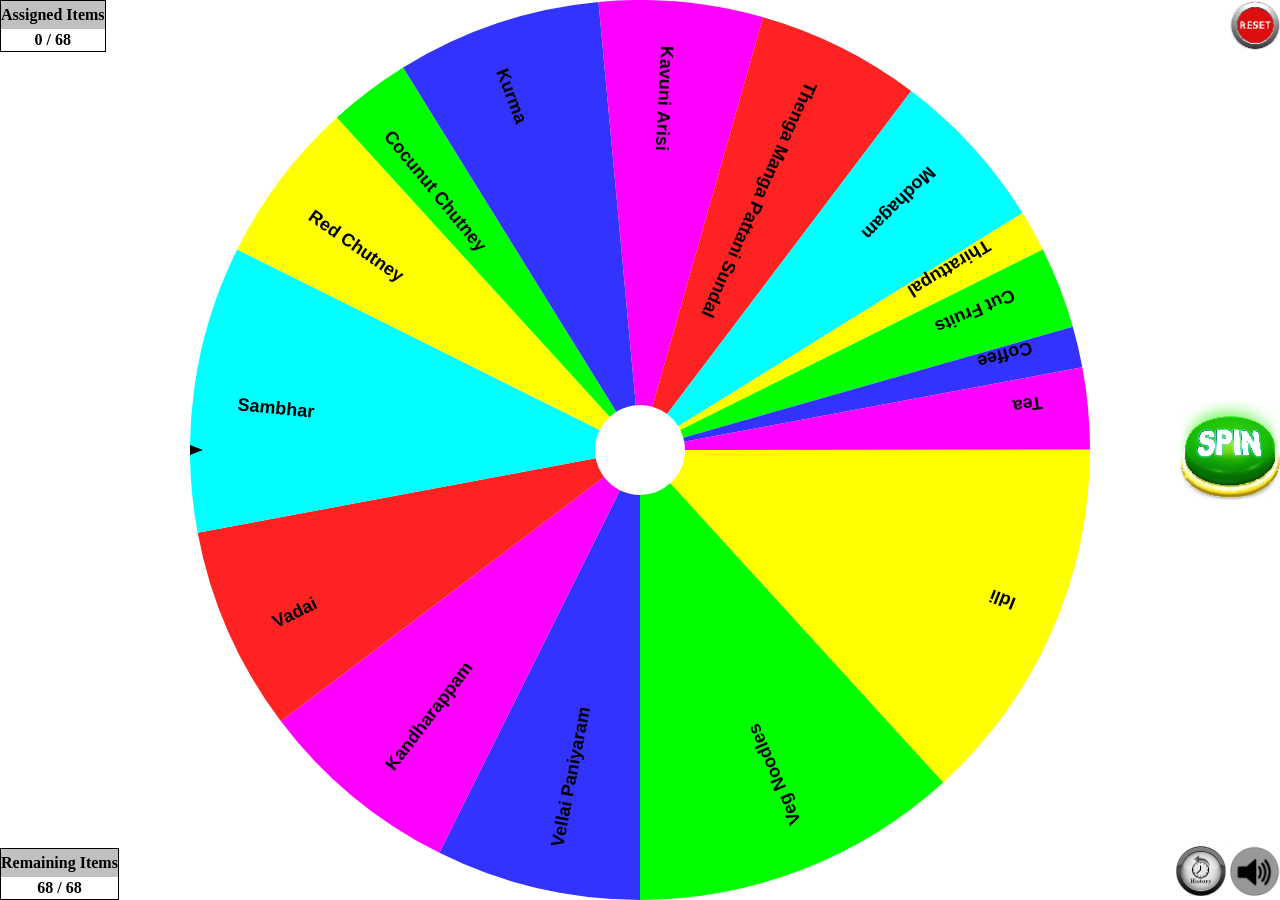
==== index.html @ e673d855 "count display bug fix + prompt for reset" ====
<!DOCTYPE html>
<html>
<head>
  <title>2019 Food Picks</title>
  <style type="text/css">
  table {
  	float: left;
  	margin: 50px;
  }
  table, th, td {
  	border: 1px solid black;
  }
  th, td {
  	padding: 10px;
  }
  button#undo {
  	float:right;
    background-color: #4CAF50; /* Green */
    border: 1px solid black;
    color: white;
    padding: 1px 20px;
    margin-left: 20px;
    font-size: 14px;  	
  }
  #manualAssignModal {
  	visibility: hidden;
  	position: fixed;
  	top: 0%;
  	left: 0%;
  	width: 100%;
  	height: 100%;
  	align-content: center;
  	z-index: 2000;
  	background-color: black;
  	opacity: 0.7;
  	filter: alpha(opacity=70);
  }
  #manualAssignWidget {
  	text-align: center;
    visibility: hidden;
    position: fixed;
  	top: 25%;
    left: 50%;
    width: 16em;
    height: 8em;
    margin-left: -8em;
    margin-top: -4em;
  	border: 2px solid black;
  	background-color: white;
  	z-index: 3000;
  	opacity: 1;
  	overflow: auto;
  }
  #manualAssignWidget div {
  	display: inline-block;
  	margin-bottom: 15px;
  }
  #manualAssignWidget button {
  	border: 1px solid black;
  	padding: 5px;
  	margin: 0px 10px 0px 10px;
  }
  #manualAssignWidget .header {
  	width: 100%; 
  	background-color: silver; 
  	text-align: center; 
  	padding-top: 10px;
  	padding-bottom: 10px;
  	font-weight: bold;
  }
  #leftTop {
  	left: 0px; 
  	top: 0px; 
  	position: absolute; 
  	z-index: 1000;
  }
  #leftBottom {
  	left: 0px; 
  	bottom: 0px; 
  	position: absolute; 
  	z-index: 1000; 
  }
  .box {
  	border: 1px solid black;
  }
  #leftTop label, #leftBottom label {
  	width: 100%;
    display: inline-block; 
    text-align: center;
    font-weight: bold;
    padding: 2px 0px 2px 0px;
  }
  #leftTop .header, #leftBottom .header {
  	width: 100%; 
  	background-color: silver; 
  	text-align: center; 
  	padding-top: 5px;
  	padding-bottom: 5px;
  	font-weight: bold;
  }
  </style>
</head>
<body style="padding: 0px; margin: 0px; background-color: transparent;">
  <script src="functions.js" type="text/javascript"></script>
  <script src="js/wheel.js?v=2" type="text/javascript"></script>
  
  <audio id="wheelAudio" preload="auto">
    <source src="sounds/WheelDecideFX1_Soft_Short.ogg" type="audio/ogg">
    <source src="sounds/WheelDecideFX1_Soft_Short.mp3" type="audio/mpeg">
  </audio>
  <audio id="wheelAudio2">
    <source src="sounds/WheelDecideFX1_Soft_Short.ogg" type="audio/ogg">
    <source src="sounds/WheelDecideFX1_Soft_Short.mp3" type="audio/mpeg">
  </audio>
  <audio id="wheelAudio3">
    <source src="sounds/WheelDecideFX1_Soft_Short.ogg" type="audio/ogg">
    <source src="sounds/WheelDecideFX1_Soft_Short.mp3" type="audio/mpeg">
  </audio>
  <audio id="wheelAudioFinal" preload="auto">
    <source src="sounds/wd-sound-fx-end.ogg" type="audio/ogg">
    <source src="sounds/wd-sound-fx-end.mp3" type="audio/mpeg">
  </audio>

  <div style="position: relative;">
    <canvas id="wheelcanvas" style="position: absolute; left: 0; top: 0; z-index: 0;" width="300" height="300">
    </canvas>
    <!-- 
    <canvas id="wheelcanvastop"
			style="position: absolute; left: 0; top: 0; z-index: 1;" width="300"
			height="300" onclick="spin();" onmousedown="wheelMouseDown(event);"
			onmousemove="wheelMouseMove(event);"
			onmouseup="wheelMouseUp(event); spin();"
			onmouseout="wheelMouseUp(event);">
    </canvas>
    -->
    <canvas id="wheelcanvastop"
			style="position: absolute; left: 0; top: 0; z-index: 1;" width="300"
			height="300" onmousedown="wheelMouseDown(event);"
			onmousemove="wheelMouseMove(event);"
			onmouseup="wheelMouseUp(event);"
			onmouseout="wheelMouseUp(event);">
    </canvas>
  </div>
  
  <div id="historyDiv" style="display:none;">
  	<table>
  	  <thead>
  	    <tr><th colspan="3">Assigned Items</th></tr>
  	    <tr><th>#</th><th>Time</th><th>Item</th></tr>
  	  </thead>
  	  <tbody id="assigned"></tbody>
  	  <tfoot>
  	    <tr><td colspan="3"><img src="images/plus-icon.png" style="float:right; width: 20px; height: 20px;" 
  	      title="Assign" onclick="showManualAssignment();"/></td></tr>
  	  </tfoot>
  	</table>
  	<table>
  	  <thead>
  	    <tr><th colspan="2">Remaining Items</th></tr>
  	    <tr><th>Item</th><th>Count</th></tr>
  	  </thead>
  	  <tbody id="remaining"></tbody>
  	  <tfoot>
  	    <tr><td><b>Total</b></td><th id="remainingCount"></th></tr>
  	  </tfoot>
  	</table>
  	<img src="images/return-button.png" id="returnButton" 
  	    style="right: 100px; top: 0px; position: absolute; width: 50px; height: 50px;" title="Return" onclick="hideHistory();"/>
  </div>
  
  <div id="leftTop" class="box">
  	 <div class="header">Assigned Items</div>
  	 <label id="countAssigned"></label>
  </div>
  <div id="leftBottom" class="box">
  	<div class="header">Remaining Items</div>
	<label id="countRemaining"></label>
  </div>
  <div id="reset" style="right: 0px; top: 0px; position: absolute; z-index: 1000;">
    <img src="images/reset-button.png" id="resetButton" style="width: 50px; height: 50px;" onclick="reset();"/>
  </div>
  <div id="spin" style="right: 50px; top: 100px; position: absolute; z-index: 1000;">
    <img src="images/spin-button.png" id="spinButton" style="width: 100px; height: 100px;" onclick="spin();"/>
  </div>
  <div id="wheelbuttons" style="right: 0px; bottom: 0px; position: absolute; z-index: 1000;">
    <img src="images/hist-icon.png" style="width: 50px; height: 50px;"  id="historyButton" onclick="showHistory();"/>
    <img src="images/wd-audio-on.png" id="mutebutton" style="width: 50px; height: 50px;" onclick="toggleMute(this);"/>
  </div>

  <script type="application/javascript">
		
    var colors = ["#FFFF00", "#00FF00","#3333FF","#FF00FF","#FF2222","#00FFFF" ];
    var restaurants_orig = [
    	"Idli", "Veg Noodles", "Vellai Paniyaram", "Kandharappam", "Vadai", 
    	"Sambhar", "Red Chutney", "Cocunut Chutney", "Kurma", "Kavuni Arisi", 
    	"Thenga Manga Pattani Sundal", "Modhagam", "Thirattupal", "Cut Fruits", "Coffee", 
    	"Tea"
    ];
    var restaurants = localStorage.options ? JSON.parse(localStorage.options) : restaurants_orig.slice(0);
    //var counts_orig = [10,6,6,6,8,9,4,4,1,1,4,4,1,4,1,1];
    //var counts = localStorage.counts ? JSON.parse(localStorage.counts) : counts_orig.slice(0);
    var weights_orig = [9, 8, 5, 5, 5, 7, 4, 2, 5, 4, 4, 4, 1, 2, 1, 2];
    var totalWeights = 68; // sum of all weights above
    var weights = localStorage.weights ? JSON.parse(localStorage.weights) : weights_orig.slice(0);
    var hist = localStorage.history ? JSON.parse(localStorage.history) : [];
	
    function setWeightedVariables() {
      numOptionsWeighted = restaurants.length;
      if (weights.length > 0) {
        for (var i = 0; i < weights.length; i++) {
          numOptionsWeighted += weights[i] - 1;
        }
      }
      arc = Math.PI / (numOptionsWeighted / 2);
      wedgeAngle = Math.PI * 2 / numOptionsWeighted;
            
      var desChoice = -1;
      desChoiceWeighted = desChoice;
      for (var i = 0; i < weights.length && i < desChoice; i++) {
        desChoiceWeighted += weights[i] - 1;
      }
      halfDesChoiceWeight = 0.5;
      if (weights.length > desChoice) {
        halfDesChoiceWeight = weights[desChoice] * 0.5;
      }
    }        
                
    var numcolors = colors.length;
    var numoptions = restaurants.length;
        
    var numOptionsWeighted;
    var arc;
    var desChoiceWeighted;
    var halfDesChoiceWeight;
        
    setWeightedVariables();
  
    if (numOptionsWeighted % 2 == 1) {
      isOddNumberOfChoices = true;
      isFirstSpinCycle = true;
    }
	
    var isCustomWidth = true;  
    var canv = document.getElementById("wheelcanvas");
    var canvTop = document.getElementById("wheelcanvastop");
  

    var isMobile = false;
    if( /Android|webOS|iPhone|iPad|iPod|BlackBerry|IEMobile|Opera Mini/i.test(navigator.userAgent) ) {
      isMobile = true;
    }
	if (isMobile) {
		canvasWidth = canv.width;
		//var mutebutton = document.getElementById('mutebutton');
		//toggleMute(mutebutton);
	}
	var minDimension = 500;
	var maxWidth = 500;
	var maxHeight = 500;
    var canvasWidth = minDimension;
    var wheelRadius;
    var outsideRadiu;
    var textRadius;
    var insideRadius;

    initLayout();
    
    function initLayout() {
    	try {
          //if (window.frameElement) {
		  //maxWidth = window.frameElement.offsetWidth;
		  //maxHeight = window.frameElement.offsetHeight;
          maxWidth = Math.max(document.documentElement.clientWidth, window.innerWidth || 0)
          maxHeight = Math.max(document.documentElement.clientHeight, window.innerHeight || 0)
		  //}
		  minDimension = Math.min(maxWidth, maxHeight);
	    } catch(err) {}
        
	    canvasWidth = minDimension;
        canv.width = canvasWidth;
        canv.height = canvasWidth;
        wheelSize = canvasWidth;
        canvTop.width = canvasWidth;
        canvTop.height = canvasWidth;
        if (maxWidth > maxHeight) { // landscape
          canv.style.top = "0px";
          canvTop.style.top = "0px";
          canv.style.left = "" + (maxWidth-canvasWidth)/2 + "px";
          canvTop.style.left = "" + (maxWidth-canvasWidth)/2 + "px";
        } else { //portrait
          canv.style.left = "0px";
          canvTop.style.left = "0px";
          canv.style.top = "" + (maxHeight-canvasWidth)/2 + "px";
          canvTop.style.top = "" + (maxHeight-canvasWidth)/2 + "px";
        }

        wheelRadius = wheelSize * 0.5;
        outsideRadius = wheelRadius;
        textRadius = wheelRadius * 0.9;
        insideRadius = wheelRadius *0.1;
    }
		
    var context = canvTop.getContext('2d');
    
    // initial click-to-spin image that is displayed upon page load
    /*
    var imageObj = new Image();
    imageObj.onload = function() {
      context.drawImage(imageObj, 0, 0, canvasWidth, canvasWidth);
    };
    imageObj.src = 'images/WD-Click-to-Spin.png';
    */
    
    function reset() {
      var input = prompt("Password : ");
      if (input && input == "nsna") {
        restaurants = restaurants_orig.slice(0);
        //counts = counts_orig.slice(0);
        weights = weights_orig.slice(0);
        hist = [];
        saveState();
        location.reload();
      }
    }
    
    function saveState() {
      localStorage.options = JSON.stringify(restaurants);
      //localStorage.counts = JSON.stringify(counts);
      localStorage.weights = JSON.stringify(weights);
      localStorage.history = JSON.stringify(hist);
    }

    function wheelMouseDown(e) {
      clearTopCanvas();
	  drawArrow();
	  var wheeldiv = document.getElementById("wheelcanvastop");
      midX = wheeldiv.offsetLeft+wheelRadius+wheeldiv.offsetParent.offsetLeft;
	  midY = wheeldiv.offsetTop+wheelRadius+wheeldiv.offsetParent.offsetTop;
	  lastX=e.clientX;
	  lastY=e.clientY;
      isMouseDown = true;
    }
  
    function drawRouletteWheel() {
      var canvas = document.getElementById("wheelcanvas");
      if (canvas.getContext) {

        ctx = canvas.getContext("2d");
        ctx.setTransform(1, 0, 0, 1, 0, 0);
	    ctx.clearRect(0,0,canv.width,canv.height);
	    ctx.strokeStyle = "black";
        ctx.lineWidth = 0;
        ctx.translate( canvas.width/2 , canvas.height/2 );
        ctx.font = 'bold 12px sans-serif';
        var weightedIndex = 0;
        for(var i = 0; i < numoptions; i++) {
          var weightedArc = arc;
          var weight = 1;
          if (weights.length > i) {
            weight = weights[i];
            weightedArc = arc * weight;
          }
         
          var angle = startAngle + weightedIndex * arc;
          ctx.fillStyle = colors[i%numcolors];
          ctx.beginPath();
          var endAngle = angle + weightedArc;
          // Chrome 43.0.2357.81 m arc issue
          if (endAngle > 6.282 && endAngle < 6.284) {
            endAngle = 6.282;
          }
          ctx.arc(0,0, outsideRadius, angle, endAngle, false);
          ctx.arc(0,0, insideRadius, endAngle, angle, true);
          ctx.fill();
          ctx.save();
          ctx.fillStyle = "black";
		  
          var angHalfArc = angle + weightedArc * 0.5 - 0.04;
          ctx.translate(Math.cos(angHalfArc) * textRadius, Math.sin(angHalfArc) * textRadius);
          ctx.rotate(angHalfArc + Math.PI);
          var text = restaurants[i];
          ctx.font = 'bold '+choiceTextSize[i]+'px sans-serif';
		 
          textHWidth = ctx.measureText(text).width;
          if (textHWidth > textRadius - 30) {
            text = text.substring(0,27) + "...";	
          }
          
          ctx.fillText(text, 0, 0);
          ctx.restore();
          weightedIndex += weight;
        }
        drawArrow();
      }
    }
    
  function spin() {
    clearTopCanvas();
	drawArrow();
    var minTimeToSpin = 3;
    var timeRange = 4;
	 var minAngleToStartRotating = 20;
	 var angleRange = 30;
    spinTime = 0;
    spinTimeTotal = minTimeToSpin * 1000;
	//playSound();
    angleSinceBeep = 0;
	timeSinceBeep = 0;
	 slowDown = false;
	 var desChoice = -1;
	 if (desChoice == -1) {
	    spinAngleStart = Math.random() * angleRange + minAngleToStartRotating; 
		setWheelImageSource();
		rotateWheelImage();
	 } else {
	    spinAngleStart = 45;
		setWheelImageSource();
		rotateWheelPreset();
	}

  }
  
  function setChoiceFontSizes() {
  // get the font size of each choice
	 var canvas = document.getElementById("wheelcanvas");
    if (canvas.getContext) {
      ctx = canvas.getContext("2d");
		choiceTextSize = [];
		for(var i = 0; i < numoptions; i++) {
			var text = restaurants[i];
			ctx.font = 'bold 18px sans-serif'; 
			var textHWidth = ctx.measureText(text).width;
			if (textHWidth > textRadius - 30) {
				ctx.font = 'bold 15px sans-serif';
				textHWidth = ctx.measureText(text).width;
				if (textHWidth > textRadius - 30) {
					choiceTextSize.push("12");
				} else {
					choiceTextSize.push("15");
				}
			} else {
				choiceTextSize.push("18");
			}
		}
	}
  }
  
function rotateWheelPreset() {
    spinTime += 30;
    if(spinTime >= spinTimeTotal) {
      stopRotateWheelImage();
      return;
	} else if (slowDown) {
		var spinAngle = spinAngleStart - easeOut(spinTime, 0, spinAngleStart, spinTimeTotal);
		startAngle += (spinAngle * Math.PI / 180);
		drawRouletteWheel(); 
		spinTimeout = setTimeout('rotateWheelPreset()', 30);
	} else {
		var spinAngle = 20;
		startAngle += (spinAngle * Math.PI / 180);
		if (spinTime >= spinTimeTotal - 3600)  {
			var desChoice = -1;
			var desAngle;
                        
                        if (weights.length > 0) {
                            desAngle = (numOptionsWeighted - desChoiceWeighted - halfDesChoiceWeight) / numOptionsWeighted * 2*Math.PI;
                        } else {
                            desAngle = (numoptions - desChoice - halfDesChoiceWeight) / numoptions * 2*Math.PI;
                        }
                        
			var modAngle = startAngle % 2*Math.PI;
			var minAngle, maxAngle;
			var isWithin = false;
                        minAngle = desAngle - 0.1;
                        maxAngle = desAngle + 0.1;
                        if (modAngle < maxAngle && modAngle > minAngle) {
                            isWithin = true;
                        }
			if (isWithin) {
                            startAngle = desAngle;
                            spinTime = spinTimeTotal - 3677;
                            slowDown = true;
			}
		}
		drawRouletteWheelImage(spinAngle);
		spinTimeout = setTimeout('rotateWheelPreset()', 30);
	}
  }
 
  function stopRotateWheelImage(choiceOverride) {
    clearTimeout(spinTimeout);
	
	var choice = choiceOverride ? choiceOverride : getCurrentChoiceWithWeights();
	var text = choice.text;
	var index = choice.index;
	var itemNumber = weights_orig[restaurants_orig.indexOf(text)] - weights[index] + 1;
	hist.push({'time':(new Date()).toLocaleString(),'item':text+" "+itemNumber});
	 
	var canvasTop = document.getElementById("wheelcanvastop");
	if (canvasTop.getContext) {
		
		ctxTop = canvasTop.getContext("2d");
		 
		ctxTop.font = 'bold 30px sans-serif';
		var textHWidth = ctxTop.measureText(text).width*0.5;
		if (textHWidth > wheelRadius) {
		  ctxTop.font = 'bold 12px sans-serif';
		  textHWidth = ctxTop.measureText(text).width*0.5;
		}
		
                var imageObj = new Image();

                imageObj.onload = function() {
                       ctxTop.drawImage(imageObj, 0, 0, canvasWidth, canvasWidth);
                       ctxTop.fillStyle = "white";
                       ctxTop.fillText(text, canvasWidth/2 - textHWidth, canvasWidth/2 + 10);
                };
                imageObj.src = 'images/stop-message-gradient-500.png';
                if (!isMuted) {
                    var audioFinal = document.getElementById("wheelAudioFinal");
                    audioFinal.play();
                }
	}
	
	// check if this is the last count in that item
	if (weights[index] > 1) {
		// if not, just decrease count
		//counts[index]--;
		weights[index]--;
	} else {
        // if last element, remove that option and its count
	
		if (restaurants.length > 1) {
            restaurants.splice(index, 1);
            //counts.splice(index, 1);
            choiceTextSize.splice(index,1);
            if (index < weights.length) {
                weights.splice(index,1);
            }
            numoptions = numoptions - 1;
            arc = Math.PI / (numoptions / 2);
        } else {
            restaurants = restaurants_orig.slice(0);
            //counts = counts_orig.slice(0);
            weights = weights_orig.slice(0);
            hist = [];
            saveState();
            location.reload();
        }
	}
    
	setWeightedVariables();
                    
    wheelImage = new Image();
    drawRouletteWheel();
    setWheelImageSource();

	saveState();
	updateCountsDisplay();
  }
  

  addTouchEventListeners();
  positionSpinButton();
  draw();
  updateCountsDisplay();
  
  function positionSpinButton() {
	var spinButton = document.getElementById("spin");
    maxWidth = Math.max(document.documentElement.clientWidth, window.innerWidth || 0);
    maxHeight = Math.max(document.documentElement.clientHeight, window.innerHeight || 0);
	if (maxWidth > maxHeight) {
		spinButton.style.top = "" + (maxHeight/2 - 50) + "px";
		spinButton.style.right = "0px";
		spinButton.style.left = null;
		spinButton.style.bottom = null;
	} else {
		spinButton.style.bottom = "0px";
		spinButton.style.left = "" + (maxWidth/2 - 50) + "px";
		spinButton.style.top = null;
		spinButton.style.right = null;
	}
  }
  
  function resizeScreen() {
	  initLayout();
	  positionSpinButton();
	  draw();
  }
  
//  function listener(event){
//	if (event.data == "spin") {
//	  spin();
//	}
//  }

	try {
		if (window.addEventListener){
//			addEventListener("message", listener, false);
			addEventListener("resize", resizeScreen, false);
		} else {
//			attachEvent("onmessage", listener);
			attachEvent("resize", resizeScreen);
			
		}
	} catch(err) {
        
	}
	
    function showHistory() {
    	var historyDiv = document.getElementById("historyDiv");
    	historyDiv.style.display = "block";
    	canv.style.display = "none";
    	canvTop.style.display = "none";
    	document.getElementById("spin").style.visibility = "hidden";
    	document.getElementById("wheelbuttons").style.visibility = "hidden";
    	document.getElementById("leftTop").style.visibility = "hidden";
    	document.getElementById("leftBottom").style.visibility = "hidden";
    	
    	var assigned = document.getElementById("assigned");
    	assigned.innerHTML = "";
    	for (i=0; i<hist.length; i++) {
    		var row = assigned.insertRow(i);
    		var cell1 = row.insertCell(0);
    		var cell2 = row.insertCell(1);
    		var cell3 = row.insertCell(2);
    		cell1.innerHTML = i+1;
    		cell1.style = "text-align:center;";
    		cell2.innerHTML = hist[i].time;
    		var t = document.createTextNode(hist[i].item);
    		var content = "<span style='padding:2px;vertical-align:middle;'>" + hist[i].item + "</span>";
    		if (i == hist.length-1){
    			content += "<button id='undo' title='Undo' onclick='undoLastAssignment()'>Undo</button>";
    		}
    		cell3.innerHTML = content;
    	}
    	var remaining = document.getElementById("remaining");
    	remaining.innerHTML = "";
    	for (i=0; i<restaurants.length; i++) {
    		var row = remaining.insertRow(i);
    		var cell1 = row.insertCell(0);
    		var cell2 = row.insertCell(1);
    		cell1.innerHTML = restaurants[i];
    		cell2.innerHTML = weights[i] + " of " + weights_orig[restaurants_orig.indexOf(restaurants[i])];
    		cell2.style = "text-align:center;";
    	}
    	var remainingCount = document.getElementById("remainingCount");
    	remainingCount.innerHTML = weights.reduce(sum) + " of " + totalWeights;
    }

    function hideHistory() {
    	var historyDiv = document.getElementById("historyDiv");
    	historyDiv.style.display = "none";
    	canv.style.display = "block";
    	canvTop.style.display = "block";
    	document.getElementById("spin").style.visibility = "visible";
    	document.getElementById("wheelbuttons").style.visibility = "visible";
    	document.getElementById("leftTop").style.visibility = "visible";
    	document.getElementById("leftBottom").style.visibility = "visible";
    }
    
    function undoLastAssignment() {
      	var input = prompt("Password : ");
      	if (input && input == "nsna") {
	        var lastRow = hist.pop();
	        var lastItem = lastRow.item.substring(0, lastRow.item.lastIndexOf(" "));
	        var weightIndex = restaurants.indexOf(lastItem);
	        if (weightIndex != -1) {
				weights[weightIndex]++;
	    	} else {
	    		restaurants.push(lastItem);
	    		weights.push(1);
	    		numoptions++;
	    		arc = Math.PI / (numoptions / 2);
	    	}
	    	setWeightedVariables();
	    	wheelImage = new Image();
	    	draw();
	    	saveState();
	    	updateCountsDisplay();
	    	showHistory();
      }
    }
    
    function showManualAssignment() {
 		var input = prompt("Password : ");
		if (input && input == "nsna") {
 			var selectElement = document.getElementById("availableOptions");
			selectElement.innerHTML = "";
			for (i=0; i<restaurants.length; i++) {
				var option = document.createElement("option");
				option.text = restaurants[i];
				selectElement.add(option);
			}
    		var modal = document.getElementById("manualAssignModal");
    		modal.style.visibility = "visible";
    		var widget = document.getElementById("manualAssignWidget");
    		widget.style.visibility = "visible";
		}
    }

	function hideManualAssignment() {
    	var modal = document.getElementById("manualAssignModal");
    	modal.style.visibility = "hidden";
    	var widget = document.getElementById("manualAssignWidget");
    	widget.style.visibility = "hidden";
    }

    function doManualAssignment() {
		var selectElement = document.getElementById("availableOptions");
		if (selectElement.value) {
			var choice = {"text":selectElement.value, "index":selectElement.selectedIndex};
			stopRotateWheelImage(choice);
			showHistory();
		}
		hideManualAssignment();
	}
    
    function updateCountsDisplay() {
    	var countAssigned = document.getElementById("countAssigned");
    	var countRemaining = document.getElementById("countRemaining");
    	countAssigned.innerHTML = hist.length + " / " + totalWeights;
    	countRemaining.innerHTML = weights.reduce(sum) + " / " + totalWeights;
    }
    
    function sum(a, b) {
    	return a + b;
    }

  </script>
	
  <div id="manualAssignModal">
  </div>
  <div id="manualAssignWidget">
 	<div class="header">
   	  Select Item to Assign
  	</div>
  	<div>
      <select id="availableOptions"></select>
    </div>
    <div>
      <button onclick="doManualAssignment();">Assign</button>
      <button onclick="hideManualAssignment();">Cancel</button>
    </div>
  </div>

</body>
</html>
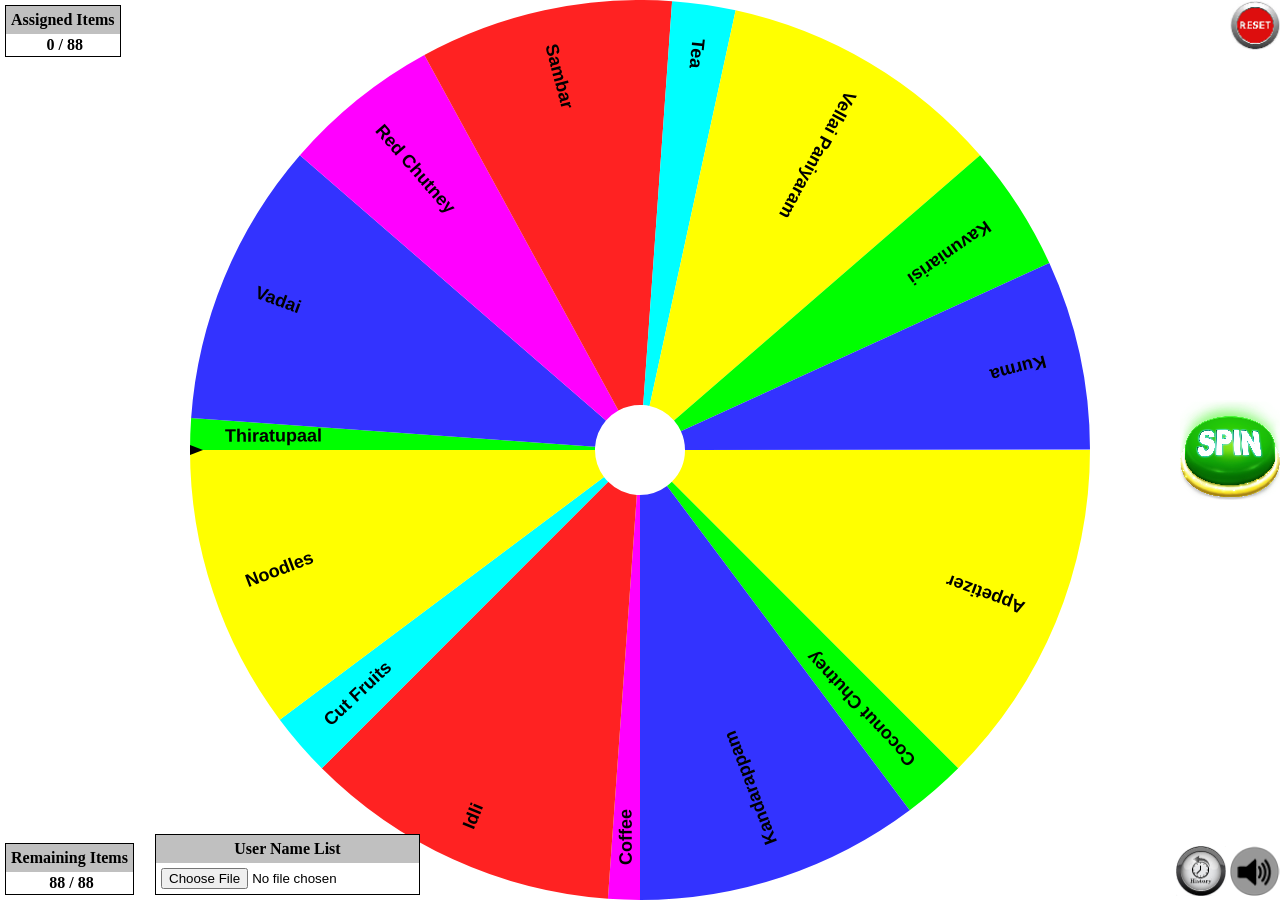
==== commit c74a08ad: "updated list, load user list" ====
--- a/index.html
+++ b/index.html
@@ -13,16 +13,19 @@
   th, td {
   	padding: 10px;
   }
-  button#undo {
-  	float:right;
-    background-color: #4CAF50; /* Green */
-    border: 1px solid black;
-    color: white;
-    padding: 1px 20px;
-    margin-left: 20px;
-    font-size: 14px;  	
-  }
-  #manualAssignModal {
+  .imgButton {
+    width: 20px; 
+    height: 20px;' 
+  }
+  .fr {
+    margin-left: 20px; 
+    float: right;
+  }
+  .fl {
+    margin-right: 20px; 
+    float:left;
+  }
+  #darkScreen {
   	visibility: hidden;
   	position: fixed;
   	top: 0%;
@@ -41,10 +44,10 @@
     position: fixed;
   	top: 25%;
     left: 50%;
-    width: 16em;
-    height: 8em;
-    margin-left: -8em;
-    margin-top: -4em;
+    width: 30em;
+    height: 11em;
+    margin-left: -15em;
+    margin-top: -5.5em;
   	border: 2px solid black;
   	background-color: white;
   	z-index: 3000;
@@ -52,15 +55,14 @@
   	overflow: auto;
   }
   #manualAssignWidget div {
-  	display: inline-block;
   	margin-bottom: 15px;
   }
-  #manualAssignWidget button {
+  #manualAssignWidget button, #userIdWidget button {
   	border: 1px solid black;
   	padding: 5px;
   	margin: 0px 10px 0px 10px;
   }
-  #manualAssignWidget .header {
+  #manualAssignWidget .header, #userIdWidget .header {
   	width: 100%; 
   	background-color: silver; 
   	text-align: center; 
@@ -68,6 +70,29 @@
   	padding-bottom: 10px;
   	font-weight: bold;
   }
+  #userIdWidget {
+  	text-align: center;
+    visibility: hidden;
+    position: fixed;
+  	top: 25%;
+    left: 50%;
+    width: 30em;
+    height: 10em;
+    margin-left: -15em;
+    margin-top: -5em;
+  	border: 2px solid black;
+  	background-color: white;
+  	z-index: 3000;
+  	opacity: 1;
+  	overflow: auto;
+  }
+  #manualAssignWidget input, #userIdWidget input {
+    height: 2em;
+    width: 75%;
+  }
+  #userIdWidget div {
+    margin-bottom: 15px;
+  }
   #leftTop {
   	left: 0px; 
   	top: 0px; 
@@ -78,32 +103,41 @@
   	left: 0px; 
   	bottom: 0px; 
   	position: absolute; 
-  	z-index: 1000; 
+  	z-index: 1000;
   }
   .box {
   	border: 1px solid black;
+  	margin: 5px;
   }
   #leftTop label, #leftBottom label {
   	width: 100%;
     display: inline-block; 
     text-align: center;
     font-weight: bold;
-    padding: 2px 0px 2px 0px;
-  }
-  #leftTop .header, #leftBottom .header {
-  	width: 100%; 
+    padding: 2px;
+  }
+  #leftTop .header, #leftBottom .header, #fileInput .header {
   	background-color: silver; 
   	text-align: center; 
-  	padding-top: 5px;
-  	padding-bottom: 5px;
+  	padding: 5px;
   	font-weight: bold;
   }
+  #fileInput {
+    left: 150px;
+    bottom: 0px; 
+    position: absolute; 
+    z-index: 1000;
+  }
+  #userListInput {
+    padding: 5px;
+  }
   </style>
+
+  <script src="functions.js" type="text/javascript"></script>
+  <script src="js/wheel.js?v=2" type="text/javascript"></script>
+  <script src="js/export.js" type="text/javascript"></script>
 </head>
 <body style="padding: 0px; margin: 0px; background-color: transparent;">
-  <script src="functions.js" type="text/javascript"></script>
-  <script src="js/wheel.js?v=2" type="text/javascript"></script>
-  
   <audio id="wheelAudio" preload="auto">
     <source src="sounds/WheelDecideFX1_Soft_Short.ogg" type="audio/ogg">
     <source src="sounds/WheelDecideFX1_Soft_Short.mp3" type="audio/mpeg">
@@ -143,15 +177,19 @@
   </div>
   
   <div id="historyDiv" style="display:none;">
-  	<table>
+  	<table id="historyTable">
   	  <thead>
-  	    <tr><th colspan="3">Assigned Items</th></tr>
-  	    <tr><th>#</th><th>Time</th><th>Item</th></tr>
+  	    <tr><th colspan="4">Assigned Items</th></tr>
+  	    <tr><th>#</th><th>Time</th><th>Assignee</th><th>Item</th></tr>
   	  </thead>
   	  <tbody id="assigned"></tbody>
   	  <tfoot>
-  	    <tr><td colspan="3"><img src="images/plus-icon.png" style="float:right; width: 20px; height: 20px;" 
-  	      title="Assign" onclick="showManualAssignment();"/></td></tr>
+  	    <tr>
+  	      <td colspan="4">
+  	        <img class="imgButton fl" src="images/download-icon.png" title="Download List" onclick="export_table_to_csv(null, '2019-food-allocation.csv');"/> 
+  	        <img class="imgButton fr" src="images/plus-icon.png" title="Assign" onclick="showManualAssignment();"/>
+  	      </td>
+  	    </tr>
   	  </tfoot>
   	</table>
   	<table>
@@ -165,7 +203,7 @@
   	  </tfoot>
   	</table>
   	<img src="images/return-button.png" id="returnButton" 
-  	    style="right: 100px; top: 0px; position: absolute; width: 50px; height: 50px;" title="Return" onclick="hideHistory();"/>
+  	    style="right: 100px; top: 0px; position:fixed; width: 50px; height: 50px;" title="Return" onclick="hideHistory();"/>
   </div>
   
   <div id="leftTop" class="box">
@@ -175,6 +213,10 @@
   <div id="leftBottom" class="box">
   	<div class="header">Remaining Items</div>
 	<label id="countRemaining"></label>
+  </div>
+  <div id="fileInput" class="box">
+    <div class="header">User Name List</div>
+    <input type="file" id="userListInput" name="file1" accept="text/plain" onclick="this.value='';" onchange="loadUserDataList();">
   </div>
   <div id="reset" style="right: 0px; top: 0px; position: absolute; z-index: 1000;">
     <img src="images/reset-button.png" id="resetButton" style="width: 50px; height: 50px;" onclick="reset();"/>
@@ -191,18 +233,63 @@
 		
     var colors = ["#FFFF00", "#00FF00","#3333FF","#FF00FF","#FF2222","#00FFFF" ];
     var restaurants_orig = [
-    	"Idli", "Veg Noodles", "Vellai Paniyaram", "Kandharappam", "Vadai", 
-    	"Sambhar", "Red Chutney", "Cocunut Chutney", "Kurma", "Kavuni Arisi", 
-    	"Thenga Manga Pattani Sundal", "Modhagam", "Thirattupal", "Cut Fruits", "Coffee", 
-    	"Tea"
+    	"Appetizer",
+    	"Coconut Chutney",
+    	"Kandarappam",
+    	"Coffee",
+    	"Idli",
+    	"Cut Fruits",
+    	"Noodles",
+    	"Thiratupaal",
+    	"Vadai",
+    	"Red Chutney",
+    	"Sambar",
+    	"Tea",
+    	"Vellai Paniyaram",
+    	"Kavuniarisi",
+    	"Kurma"
     ];
     var restaurants = localStorage.options ? JSON.parse(localStorage.options) : restaurants_orig.slice(0);
     //var counts_orig = [10,6,6,6,8,9,4,4,1,1,4,4,1,4,1,1];
     //var counts = localStorage.counts ? JSON.parse(localStorage.counts) : counts_orig.slice(0);
-    var weights_orig = [9, 8, 5, 5, 5, 7, 4, 2, 5, 4, 4, 4, 1, 2, 1, 2];
-    var totalWeights = 68; // sum of all weights above
+    var weights_orig = [11, 2, 9, 1, 10, 2, 9, 1, 9, 5, 8, 2, 9, 4, 6];
+    var totalWeights = weights_orig.reduce(sum); // sum of all weights above
     var weights = localStorage.weights ? JSON.parse(localStorage.weights) : weights_orig.slice(0);
     var hist = localStorage.history ? JSON.parse(localStorage.history) : [];
+	var assignee;
+
+    function clearFileInput() {
+    	this.value = "";
+    }
+	function loadUserDataList() {
+      var files = document.getElementById("userListInput").files;
+      if (files.length === 0) {
+    	  return;
+      }
+      var file = files[0];
+      if (!file.type.match('text.*')) {
+    	return;
+      }
+
+      var userDataList = document.getElementById("userList");
+      userDataList.innerHTML = "";
+      
+      var reader = new FileReader();
+      reader.onload = function(e) {
+    	if (e.target.readyState == FileReader.DONE) { // DONE == 2
+          var fileContent = e.target.result;
+    	  var rows = fileContent.split("\r\n");
+          for (i=0; i<rows.length; i++) {
+        	if (rows[i]) {
+    	      var option = document.createElement("option");
+              option.value = rows[i];
+    		  userDataList.appendChild(option);
+        	}
+    	  }
+        }
+      };
+      reader.readAsText(file);
+	}
 	
     function setWeightedVariables() {
       numOptionsWeighted = restaurants.length;
@@ -313,7 +400,7 @@
     
     function reset() {
       var input = prompt("Password : ");
-      if (input && input == "nsna") {
+      if (input && input == "nsnareset") {
         restaurants = restaurants_orig.slice(0);
         //counts = counts_orig.slice(0);
         weights = weights_orig.slice(0);
@@ -386,18 +473,22 @@
             text = text.substring(0,27) + "...";	
           }
           
-          ctx.fillText(text, 0, 0);
+          ctx.fillText(text, -10, -10);
           ctx.restore();
           weightedIndex += weight;
         }
         drawArrow();
       }
     }
-    
+  
   function spin() {
+    if (!assignee) {
+    	getUserId();
+    	return;
+    }
     clearTopCanvas();
 	drawArrow();
-    var minTimeToSpin = 3;
+    var minTimeToSpin = 6;
     var timeRange = 4;
 	 var minAngleToStartRotating = 20;
 	 var angleRange = 30;
@@ -494,7 +585,8 @@
 	var text = choice.text;
 	var index = choice.index;
 	var itemNumber = weights_orig[restaurants_orig.indexOf(text)] - weights[index] + 1;
-	hist.push({'time':(new Date()).toLocaleString(),'item':text+" "+itemNumber});
+	hist.push({'time':(new Date()).toLocaleString(),'item':text+" "+itemNumber, 'assignee':assignee});
+	removeFromUserList(assignee);
 	 
 	var canvasTop = document.getElementById("wheelcanvastop");
 	if (canvasTop.getContext) {
@@ -557,6 +649,7 @@
 
 	saveState();
 	updateCountsDisplay();
+	assignee = null;
   }
   
 
@@ -614,6 +707,7 @@
     	canvTop.style.display = "none";
     	document.getElementById("spin").style.visibility = "hidden";
     	document.getElementById("wheelbuttons").style.visibility = "hidden";
+    	document.getElementById("fileInput").style.visibility = "hidden";
     	document.getElementById("leftTop").style.visibility = "hidden";
     	document.getElementById("leftBottom").style.visibility = "hidden";
     	
@@ -624,15 +718,17 @@
     		var cell1 = row.insertCell(0);
     		var cell2 = row.insertCell(1);
     		var cell3 = row.insertCell(2);
+    		var cell4 = row.insertCell(3);
     		cell1.innerHTML = i+1;
     		cell1.style = "text-align:center;";
     		cell2.innerHTML = hist[i].time;
+    		cell3.innerHTML = hist[i].assignee;
     		var t = document.createTextNode(hist[i].item);
     		var content = "<span style='padding:2px;vertical-align:middle;'>" + hist[i].item + "</span>";
     		if (i == hist.length-1){
-    			content += "<button id='undo' title='Undo' onclick='undoLastAssignment()'>Undo</button>";
+    			content += "<img class='imgButton fr' src='images/minus-icon.png' title='Undo' onclick='undoLastAssignment()'/>";
     		}
-    		cell3.innerHTML = content;
+    		cell4.innerHTML = content;
     	}
     	var remaining = document.getElementById("remaining");
     	remaining.innerHTML = "";
@@ -655,6 +751,7 @@
     	canvTop.style.display = "block";
     	document.getElementById("spin").style.visibility = "visible";
     	document.getElementById("wheelbuttons").style.visibility = "visible";
+    	document.getElementById("fileInput").style.visibility = "visible";
     	document.getElementById("leftTop").style.visibility = "visible";
     	document.getElementById("leftBottom").style.visibility = "visible";
     }
@@ -663,6 +760,7 @@
       	var input = prompt("Password : ");
       	if (input && input == "nsna") {
 	        var lastRow = hist.pop();
+	        addToUserList(lastRow.assignee);
 	        var lastItem = lastRow.item.substring(0, lastRow.item.lastIndexOf(" "));
 	        var weightIndex = restaurants.indexOf(lastItem);
 	        if (weightIndex != -1) {
@@ -692,7 +790,7 @@
 				option.text = restaurants[i];
 				selectElement.add(option);
 			}
-    		var modal = document.getElementById("manualAssignModal");
+    		var modal = document.getElementById("darkScreen");
     		modal.style.visibility = "visible";
     		var widget = document.getElementById("manualAssignWidget");
     		widget.style.visibility = "visible";
@@ -700,7 +798,7 @@
     }
 
 	function hideManualAssignment() {
-    	var modal = document.getElementById("manualAssignModal");
+    	var modal = document.getElementById("darkScreen");
     	modal.style.visibility = "hidden";
     	var widget = document.getElementById("manualAssignWidget");
     	widget.style.visibility = "hidden";
@@ -708,7 +806,9 @@
 
     function doManualAssignment() {
 		var selectElement = document.getElementById("availableOptions");
+		var userIdManual = document.getElementById("userIdManual");
 		if (selectElement.value) {
+			assignee = userIdManual.value;
 			var choice = {"text":selectElement.value, "index":selectElement.selectedIndex};
 			stopRotateWheelImage(choice);
 			showHistory();
@@ -727,14 +827,60 @@
     	return a + b;
     }
 
+    function getUserId() {
+      var userId = document.getElementById("userId");
+      userId.value = "";
+      var modal = document.getElementById("darkScreen");
+      modal.style.visibility = "visible";
+      var widget = document.getElementById("userIdWidget");
+      widget.style.visibility = "visible";
+    }
+     
+    function setUserId() {
+   	  var userId = document.getElementById("userId");
+   	  hideUserIdWidget();
+   	  if (userId.value) {
+        assignee = userId.value;
+        spin();
+   	  }
+    }
+      
+	function hideUserIdWidget() {
+    	var modal = document.getElementById("darkScreen");
+    	modal.style.visibility = "hidden";
+    	var widget = document.getElementById("userIdWidget");
+    	widget.style.visibility = "hidden";
+    }
+	
+	function removeFromUserList(assignee) {
+		var userList = document.getElementById("userList");
+		var options = userList.children;
+		for (i=0; i<options.length; i++) {
+			if (options[i].value == assignee) {
+				options[i].remove();
+			}
+		}
+	}
+	
+	function addToUserList(assignee) {
+		if (assignee && assignee != 'undefined') {
+			var userList = document.getElementById("userList");
+			var option = document.createElement("option");
+			option.value = assignee;
+			userList.appendChild(option);
+		}
+	}
   </script>
 	
-  <div id="manualAssignModal">
+  <div id="darkScreen">
   </div>
   <div id="manualAssignWidget">
  	<div class="header">
-   	  Select Item to Assign
+   	  Select User and Item to Assign
   	</div>
+  	<div>
+      <input type="text" id="userIdManual" list="userList">
+    </div>
   	<div>
       <select id="availableOptions"></select>
     </div>
@@ -743,6 +889,20 @@
       <button onclick="hideManualAssignment();">Cancel</button>
     </div>
   </div>
+  
+  <div id="userIdWidget">
+ 	<div class="header">
+   	  Enter Full Name or DC Achis registered email
+  	</div>
+  	<div>
+      <input type="text" id="userId" list="userList">
+      <datalist id="userList"></datalist>
+    </div>
+    <div>
+      <button onclick="setUserId();">Start Spinning</button>
+      <button onclick="hideUserIdWidget();">Cancel</button>
+    </div>
+  </div>
 
 </body>
 </html>
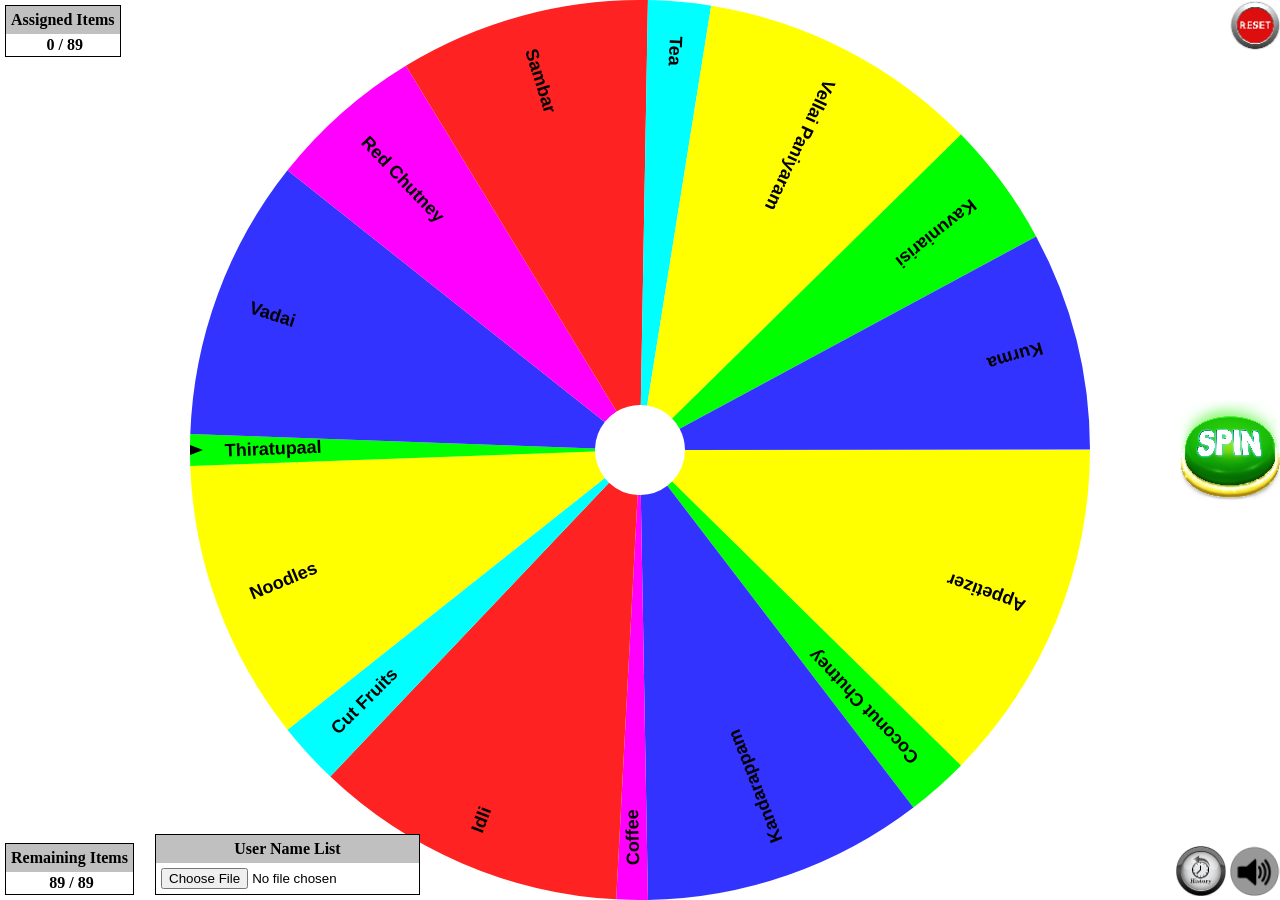
==== commit cb411fa8: "count increase" ====
--- a/index.html
+++ b/index.html
@@ -252,7 +252,7 @@
     var restaurants = localStorage.options ? JSON.parse(localStorage.options) : restaurants_orig.slice(0);
     //var counts_orig = [10,6,6,6,8,9,4,4,1,1,4,4,1,4,1,1];
     //var counts = localStorage.counts ? JSON.parse(localStorage.counts) : counts_orig.slice(0);
-    var weights_orig = [11, 2, 9, 1, 10, 2, 9, 1, 9, 5, 8, 2, 9, 4, 6];
+    var weights_orig = [11, 2, 9, 1, 10, 2, 9, 1, 9, 5, 8, 2, 9, 4, 7];
     var totalWeights = weights_orig.reduce(sum); // sum of all weights above
     var weights = localStorage.weights ? JSON.parse(localStorage.weights) : weights_orig.slice(0);
     var hist = localStorage.history ? JSON.parse(localStorage.history) : [];
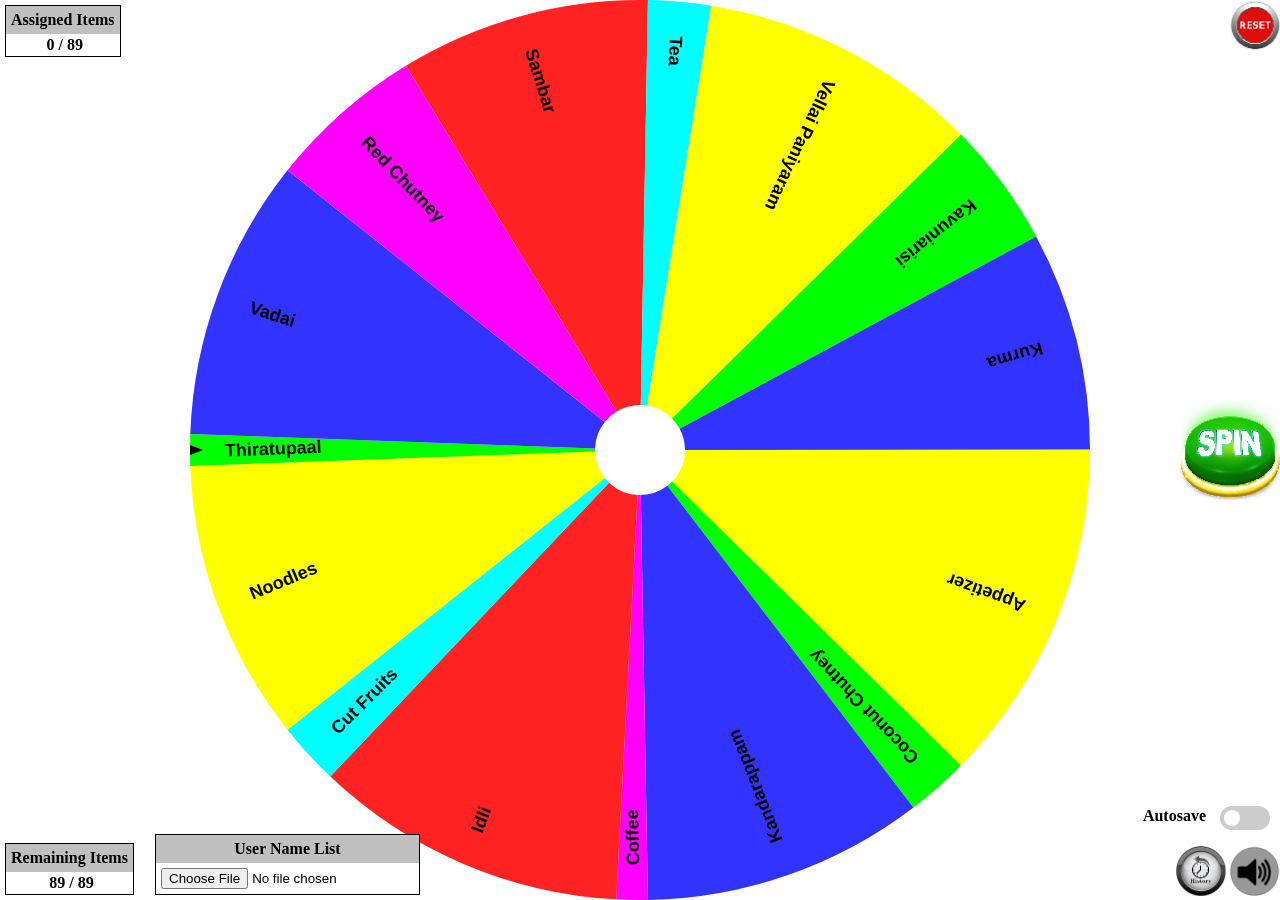
==== commit 93337934: "autosave" ====
--- a/index.html
+++ b/index.html
@@ -2,6 +2,7 @@
 <html>
 <head>
   <title>2019 Food Picks</title>
+  <link rel="stylesheet" type="text/css" href="css/styles.css">
   <style type="text/css">
   table {
   	float: left;
@@ -223,6 +224,13 @@
   </div>
   <div id="spin" style="right: 50px; top: 100px; position: absolute; z-index: 1000;">
     <img src="images/spin-button.png" id="spinButton" style="width: 100px; height: 100px;" onclick="spin();"/>
+  </div>
+  <div id="autosavebox" style="right: 0px; bottom: 60px; position: absolute; z-index: 1000;">
+  	<label style="vertical-align: middle; font-weight: bold;">Autosave</label>
+	<label class="switch">
+		<input type="checkbox" onclick="toggleAutoSave(this.checked);">
+  		<span class="slider round"></span>
+	</label>
   </div>
   <div id="wheelbuttons" style="right: 0px; bottom: 0px; position: absolute; z-index: 1000;">
     <img src="images/hist-icon.png" style="width: 50px; height: 50px;"  id="historyButton" onclick="showHistory();"/>
@@ -706,6 +714,7 @@
     	canv.style.display = "none";
     	canvTop.style.display = "none";
     	document.getElementById("spin").style.visibility = "hidden";
+    	document.getElementById("autosavebox").style.visibility = "hidden";
     	document.getElementById("wheelbuttons").style.visibility = "hidden";
     	document.getElementById("fileInput").style.visibility = "hidden";
     	document.getElementById("leftTop").style.visibility = "hidden";
@@ -750,6 +759,7 @@
     	canv.style.display = "block";
     	canvTop.style.display = "block";
     	document.getElementById("spin").style.visibility = "visible";
+    	document.getElementById("autosavebox").style.visibility = "visible";
     	document.getElementById("wheelbuttons").style.visibility = "visible";
     	document.getElementById("fileInput").style.visibility = "visible";
     	document.getElementById("leftTop").style.visibility = "visible";
@@ -870,6 +880,25 @@
 			userList.appendChild(option);
 		}
 	}
+	
+	// autosave
+	var autoSaveTimer;
+	
+	function autoSave() {
+		var tstr = Date.now();
+		var filename = '2019-food-allocation.'+tstr+'.csv';
+		export_table_to_csv(null, filename);
+    	console.log("Data saved to " + filename);
+	}
+
+	function toggleAutoSave(state) {
+		if (state) {
+			autoSaveTimer = setInterval(autoSave, 300000); // Time in milliseconds
+		} else {
+			clearInterval(autoSaveTimer);
+		}
+	}
+	
   </script>
 	
   <div id="darkScreen">
--- a/css/styles.css
+++ b/css/styles.css
@@ -0,0 +1,65 @@
+@charset "UTF-8";
+
+/* The switch - the box around the slider */
+.switch {
+  position: relative;
+  display: inline-block;
+  width: 50px;
+  height: 24px;
+  margin: 10px;
+}
+
+/* Hide default HTML checkbox */
+.switch input {
+  opacity: 0;
+  width: 0;
+  height: 0;
+}
+
+/* The slider */
+.slider {
+  position: absolute;
+  cursor: pointer;
+  top: 0;
+  left: 0;
+  right: 0;
+  bottom: 0;
+  background-color: #ccc;
+  -webkit-transition: .4s;
+  transition: .4s;
+}
+
+.slider:before {
+  position: absolute;
+  content: "";
+  height: 16px;
+  width: 16px;
+  left: 4px;
+  bottom: 4px;
+  background-color: white;
+  -webkit-transition: .4s;
+  transition: .4s;
+}
+
+input:checked + .slider {
+  background-color: #2196F3;
+}
+
+input:focus + .slider {
+  box-shadow: 0 0 1px #2196F3;
+}
+
+input:checked + .slider:before {
+  -webkit-transform: translateX(26px);
+  -ms-transform: translateX(26px);
+  transform: translateX(26px);
+}
+
+/* Rounded sliders */
+.slider.round {
+  border-radius: 22px;
+}
+
+.slider.round:before {
+  border-radius: 50%;
+}
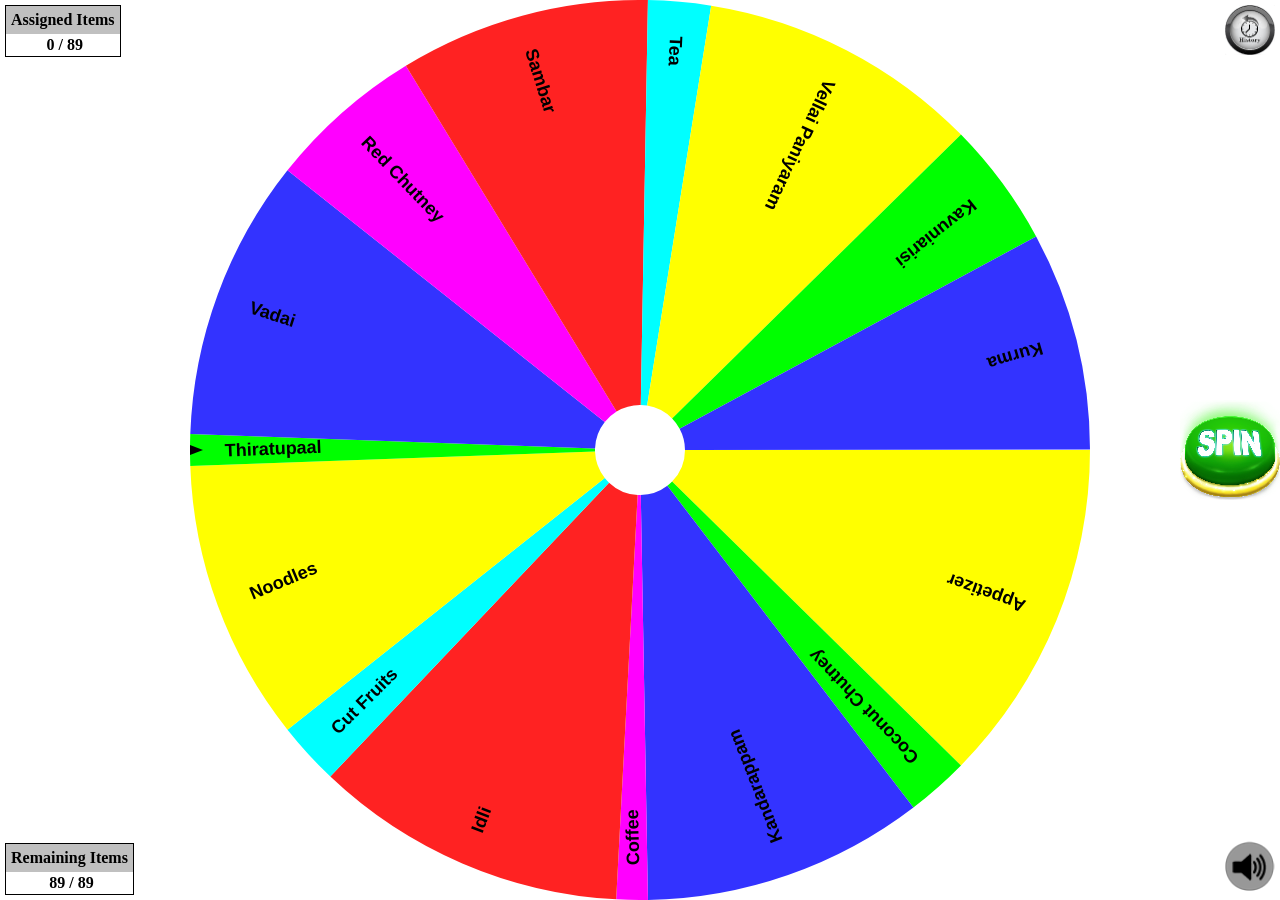
==== commit e83569c5: "button position tweaks" ====
--- a/index.html
+++ b/index.html
@@ -124,8 +124,9 @@
   	font-weight: bold;
   }
   #fileInput {
-    left: 150px;
-    bottom: 0px; 
+  	visibility: hidden;
+    right: 0px;
+    top: 150px; 
     position: absolute; 
     z-index: 1000;
   }
@@ -204,7 +205,7 @@
   	  </tfoot>
   	</table>
   	<img src="images/return-button.png" id="returnButton" 
-  	    style="right: 100px; top: 0px; position:fixed; width: 50px; height: 50px;" title="Return" onclick="hideHistory();"/>
+  	    style="right: 0px; top: 0px; position:fixed; width: 50px; height: 50px;" title="Return" onclick="hideHistory();"/>
   </div>
   
   <div id="leftTop" class="box">
@@ -219,21 +220,23 @@
     <div class="header">User Name List</div>
     <input type="file" id="userListInput" name="file1" accept="text/plain" onclick="this.value='';" onchange="loadUserDataList();">
   </div>
-  <div id="reset" style="right: 0px; top: 0px; position: absolute; z-index: 1000;">
+  <div id="reset" style="right: 100px; top: 0px; position: fixed; z-index: 1000; visibility: hidden;">
     <img src="images/reset-button.png" id="resetButton" style="width: 50px; height: 50px;" onclick="reset();"/>
   </div>
   <div id="spin" style="right: 50px; top: 100px; position: absolute; z-index: 1000;">
     <img src="images/spin-button.png" id="spinButton" style="width: 100px; height: 100px;" onclick="spin();"/>
   </div>
-  <div id="autosavebox" style="right: 0px; bottom: 60px; position: absolute; z-index: 1000;">
+  <div id="autosavebox" style="right: 0px; top: 75px; position: absolute; z-index: 1000; visibility: hidden;">
   	<label style="vertical-align: middle; font-weight: bold;">Autosave</label>
 	<label class="switch">
 		<input type="checkbox" onclick="toggleAutoSave(this.checked);">
   		<span class="slider round"></span>
 	</label>
   </div>
-  <div id="wheelbuttons" style="right: 0px; bottom: 0px; position: absolute; z-index: 1000;">
+  <div id="history" style="right: 0px; top: 0px; margin: 5px; position: absolute; z-index: 1000;">
     <img src="images/hist-icon.png" style="width: 50px; height: 50px;"  id="historyButton" onclick="showHistory();"/>
+  </div>
+  <div id="wheelbuttons" style="right: 0px; bottom: 0px; margin:5px; position: absolute; z-index: 1000;">
     <img src="images/wd-audio-on.png" id="mutebutton" style="width: 50px; height: 50px;" onclick="toggleMute(this);"/>
   </div>
 
@@ -264,6 +267,10 @@
     var totalWeights = weights_orig.reduce(sum); // sum of all weights above
     var weights = localStorage.weights ? JSON.parse(localStorage.weights) : weights_orig.slice(0);
     var hist = localStorage.history ? JSON.parse(localStorage.history) : [];
+    var assignee_list = [];
+    for (i=0; i<hist.length; i++) {
+    	assignee_list.push(hist[i].assignee);
+    }
 	var assignee;
 
     function clearFileInput() {
@@ -279,8 +286,8 @@
     	return;
       }
 
-      var userDataList = document.getElementById("userList");
-      userDataList.innerHTML = "";
+      var userList = document.getElementById("userList");
+      userList.innerHTML = "";
       
       var reader = new FileReader();
       reader.onload = function(e) {
@@ -288,10 +295,10 @@
           var fileContent = e.target.result;
     	  var rows = fileContent.split("\r\n");
           for (i=0; i<rows.length; i++) {
-        	if (rows[i]) {
+        	if (rows[i] && assignee_list.indexOf(rows[i])==-1) {
     	      var option = document.createElement("option");
               option.value = rows[i];
-    		  userDataList.appendChild(option);
+              userList.appendChild(option);
         	}
     	  }
         }
@@ -594,6 +601,7 @@
 	var index = choice.index;
 	var itemNumber = weights_orig[restaurants_orig.indexOf(text)] - weights[index] + 1;
 	hist.push({'time':(new Date()).toLocaleString(),'item':text+" "+itemNumber, 'assignee':assignee});
+	assignee_list.push(assignee);
 	removeFromUserList(assignee);
 	 
 	var canvasTop = document.getElementById("wheelcanvastop");
@@ -713,10 +721,12 @@
     	historyDiv.style.display = "block";
     	canv.style.display = "none";
     	canvTop.style.display = "none";
+    	document.getElementById("reset").style.visibility = "visible";
     	document.getElementById("spin").style.visibility = "hidden";
-    	document.getElementById("autosavebox").style.visibility = "hidden";
+    	document.getElementById("autosavebox").style.visibility = "visible";
+    	document.getElementById("history").style.visibility = "hidden";
     	document.getElementById("wheelbuttons").style.visibility = "hidden";
-    	document.getElementById("fileInput").style.visibility = "hidden";
+    	document.getElementById("fileInput").style.visibility = "visible";
     	document.getElementById("leftTop").style.visibility = "hidden";
     	document.getElementById("leftBottom").style.visibility = "hidden";
     	
@@ -758,10 +768,12 @@
     	historyDiv.style.display = "none";
     	canv.style.display = "block";
     	canvTop.style.display = "block";
+    	document.getElementById("reset").style.visibility = "hidden";
     	document.getElementById("spin").style.visibility = "visible";
-    	document.getElementById("autosavebox").style.visibility = "visible";
+    	document.getElementById("autosavebox").style.visibility = "hidden";
+    	document.getElementById("history").style.visibility = "visible";
     	document.getElementById("wheelbuttons").style.visibility = "visible";
-    	document.getElementById("fileInput").style.visibility = "visible";
+    	document.getElementById("fileInput").style.visibility = "hidden";
     	document.getElementById("leftTop").style.visibility = "visible";
     	document.getElementById("leftBottom").style.visibility = "visible";
     }
@@ -770,6 +782,7 @@
       	var input = prompt("Password : ");
       	if (input && input == "nsna") {
 	        var lastRow = hist.pop();
+	        assignee_list.pop();
 	        addToUserList(lastRow.assignee);
 	        var lastItem = lastRow.item.substring(0, lastRow.item.lastIndexOf(" "));
 	        var weightIndex = restaurants.indexOf(lastItem);
@@ -893,6 +906,7 @@
 
 	function toggleAutoSave(state) {
 		if (state) {
+			autoSave();
 			autoSaveTimer = setInterval(autoSave, 300000); // Time in milliseconds
 		} else {
 			clearInterval(autoSaveTimer);
